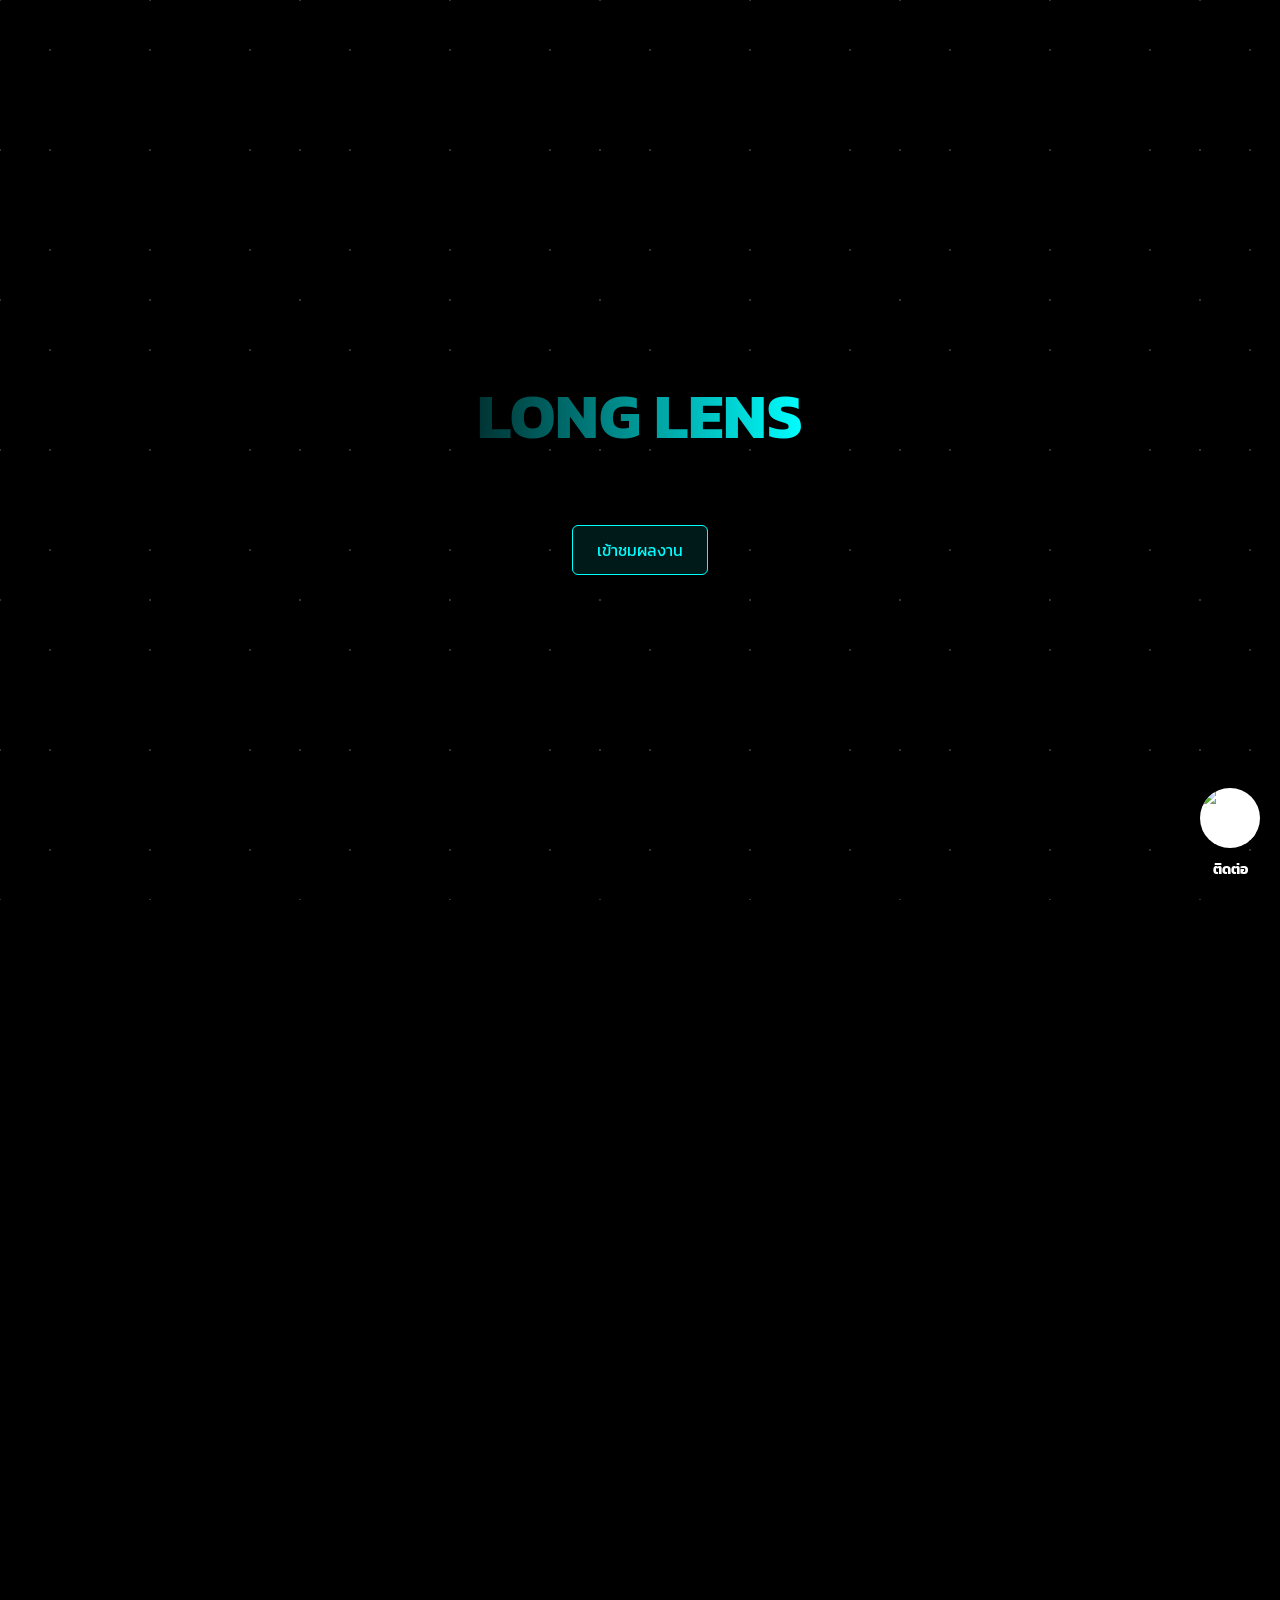
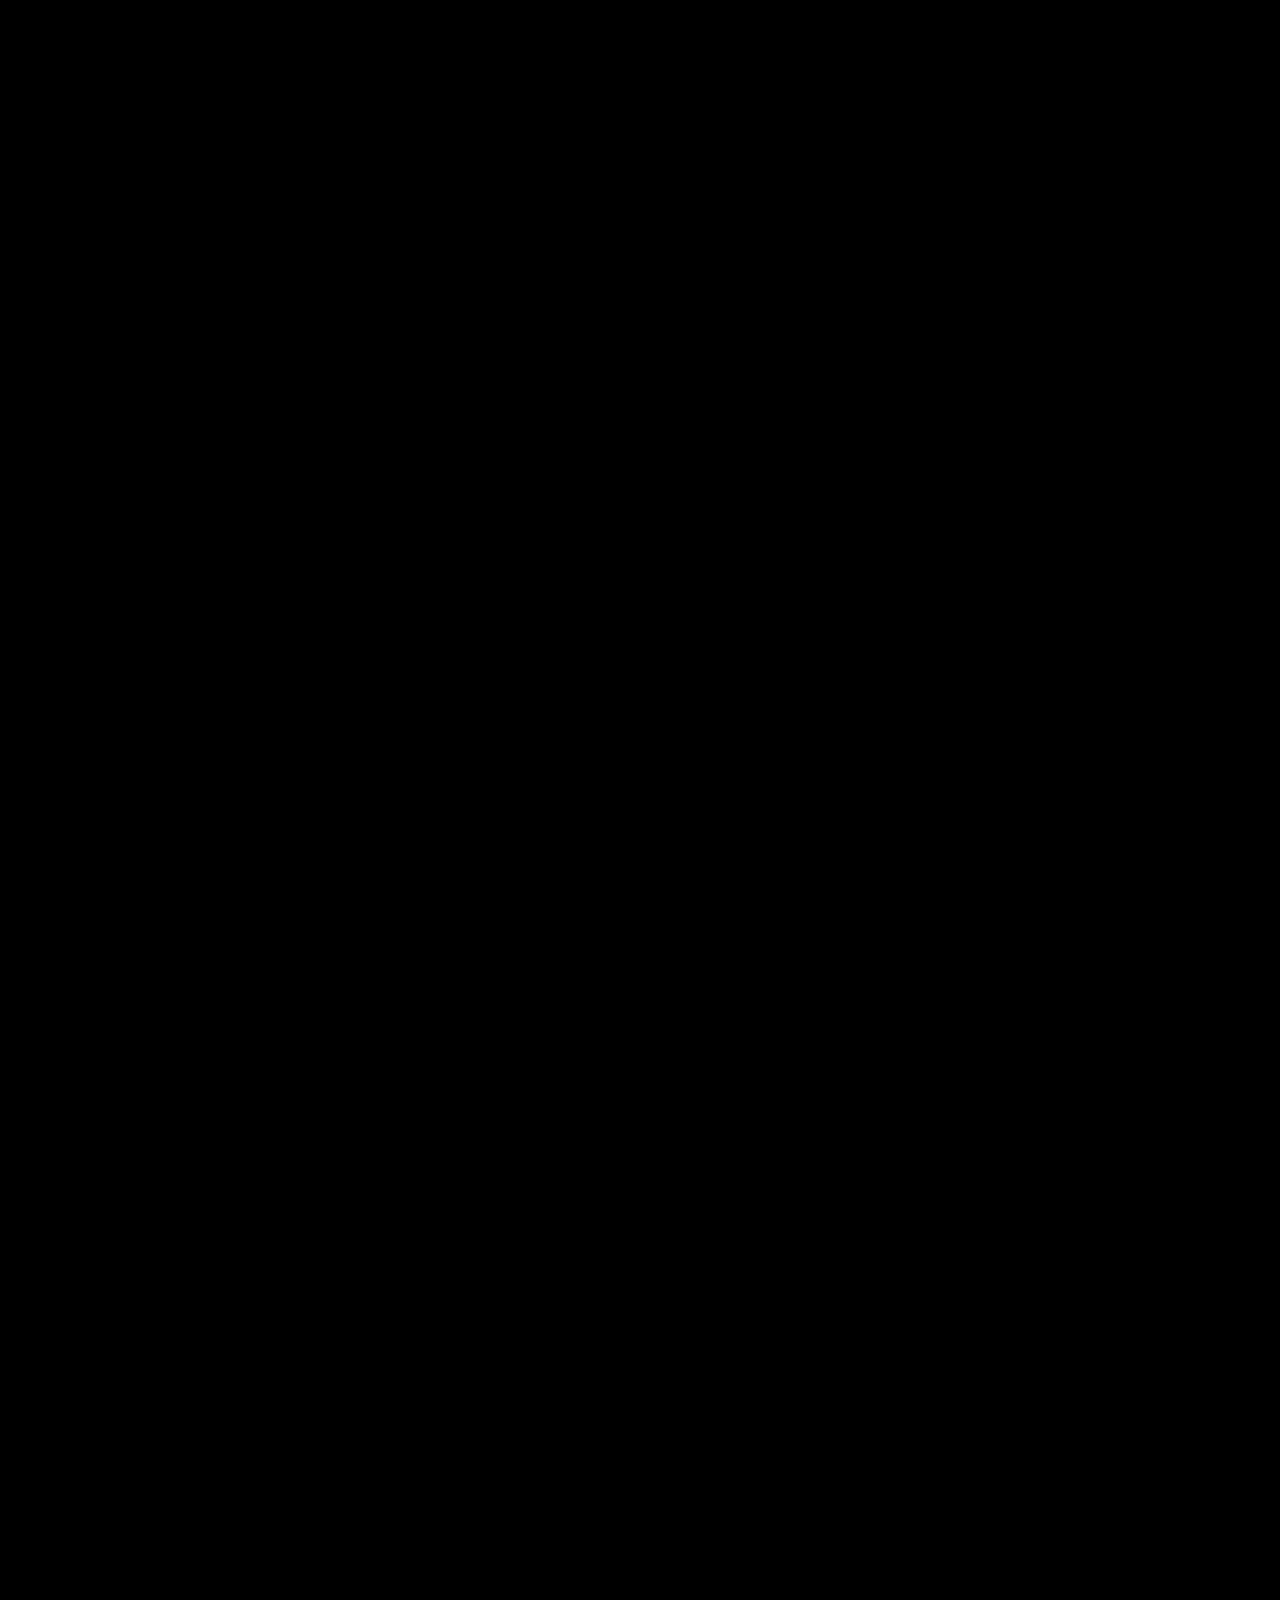
==== index.html @ 413a9895 "Update index.html" ====
<!DOCTYPE html>
<html lang="en">
<head>
  <meta charset="UTF-8" />
  <meta name="viewport" content="width=device-width, initial-scale=1.0"/>
  <title>LONG LENS</title>
  <link rel="stylesheet" href="style.css" />
  <script async src="https://www.tiktok.com/embed.js"></script>

</head>
<link href="https://fonts.googleapis.com/css2?family=Comic+Neue&family=Kanit&display=swap" rel="stylesheet" />
<meta name="viewport" content="width=device-width, initial-scale=1.0" />

<body>
  <div class="background">
    <div class="galaxy"></div>
    <div class="stars"></div>
    <div class="content">
      <div class="center-text">
        <h1 class="text-glow">LONG LENS</h1>
        <a href="#about" class="btn">เข้าชมผลงาน</a>
      </div>
    </div>
  </div>
  <div class="about-section" id="about">
  <h2>เกี่ยวกับเรา</h2>
  <div class="about-content">
    <p>
      LONG LENS คือสตูดิโอรับถ่ายภาพงานพิธีต่างๆ
    </p>
    <p>
      ไม่ว่าจะเป็น งานแต่งงาน งานบวชพระ หรืองานพิธีอื่นๆ
    </p>
    <p>
      ติดตามเราเพื่อชมผลงาน และสำหรับใครที่แต่งภาพไม่เป็น
    </p>
    <p>
      ทาง LONG LENS ก็มี Tone ขายในราคาถูกๆ ทุกคนเอื้อมถึงได้ เลือกชมผลงานด้านล่างได้เลย
    </p>
        <p>
      🙏🏻"ความทรงจำดีๆ เริ่มต้นที่ชัตเตอร์ของเรา"🙏🏻
    </p>
  </div>
</div>

  
  <div id="portfolio" class="portfolio-section">
  <h2>ผลงานภาพถ่าย</h2>
  <div class="gallery">
    <!-- รูปภาพแบบ GIF -->
  
    <div class="gallery-item"> 
      <img src="https://img5.pic.in.th/file/secure-sv1/THANAPHAT-50.jpg" alt="ผลงาน 1" class="fade-in zoomable" />
      <p class="caption">LONG LENS สงวนลิขสิทธิ์รูปภาพทั้งหมด</p>
    </div> 
    <div class="gallery-item">
      <img src="https://img2.pic.in.th/pic/IMG_6531.jpg" alt="ผลงาน 2" class="fade-in zoomable" />
      <p class="caption">LONG LENS สงวนลิขสิทธิ์รูปภาพทั้งหมด</p>
    </div>  
    <div class="gallery-item">
      <img src="https://img5.pic.in.th/file/secure-sv1/IMG_66306a32ab522229b345.jpg" alt="ผลงาน 3" class="fade-in zoomable" />
      <p class="caption">LONG LENS สงวนลิขสิทธิ์รูปภาพทั้งหมด</p>
    </div>  
    <div class="gallery-item">
      <img src="https://img2.pic.in.th/pic/THANAPHAT-69.jpg" alt="ผลงาน 4" class="fade-in zoomable" />
      <p class="caption">LONG LENS สงวนลิขสิทธิ์รูปภาพทั้งหมด</p>
</div>
    <div class="gallery-item">
      <img src="https://img2.pic.in.th/pic/THANAPHAT.jpg" alt="ผลงาน 1" class="fade-in zoomable" />
      <p class="caption">LONG LENS สงวนลิขสิทธิ์รูปภาพทั้งหมด</p>
    </div>
    <div class="gallery-item">
      <img src="https://img2.pic.in.th/pic/THANAPHAT-2602b27d9ca34cf71b.jpg" alt="ผลงาน 2" class="fade-in zoomable" />
      <p class="caption">LONG LENS สงวนลิขสิทธิ์รูปภาพทั้งหมด</p>
    </div>
    <div class="gallery-item">
      <img src="https://img2.pic.in.th/pic/LINE_ALBUM_camera-1_250806_1.jpg" alt="ผลงาน 3" class="fade-in zoomable" />
      <p class="caption">LONG LENS สงวนลิขสิทธิ์รูปภาพทั้งหมด</p>
    </div>
    <div class="gallery-item">
      <img src="https://img2.pic.in.th/pic/LINE_ALBUM_2023.6.26_250806_1.jpg" alt="ผลงาน 4" class="fade-in zoomable" />
      <p class="caption">LONG LENS สงวนลิขสิทธิ์รูปภาพทั้งหมด</p>
       </div>
    <div class="gallery-item">
      <img src="https://img5.pic.in.th/file/secure-sv1/IMG_09542da906cf376b08ab.jpg" alt="ผลงาน 4" class="fade-in zoomable" />
      <p class="caption">LONG LENS สงวนลิขสิทธิ์รูปภาพทั้งหมด</p>
       </div>
    <div class="gallery-item">
      <img src="https://i.postimg.cc/mrwym9Pb/IMG-0449.jpg" alt="ผลงาน 4" class="fade-in zoomable" />
      <p class="caption">LONG LENS สงวนลิขสิทธิ์รูปภาพทั้งหมด</p>
       </div>
    <div class="gallery-item">
      <img src="https://i.postimg.cc/X7dHwpkv/IMG-9311.jpg" alt="ผลงาน 4" class="fade-in zoomable" />
      <p class="caption">LONG LENS สงวนลิขสิทธิ์รูปภาพทั้งหมด</p>
       </div>
    <div class="gallery-item">
      <img src="https://i.postimg.cc/zXFwzWkT/IMG-8733.jpg" alt="ผลงาน 4" class="fade-in zoomable" />
      <p class="caption">LONG LENS สงวนลิขสิทธิ์รูปภาพทั้งหมด</p>
       </div>
    <div class="gallery-item">
      <img src="https://img2.pic.in.th/pic/White-Illustrative-Photography-Logo-1.jpg" alt="ผลงาน 4" class="fade-in zoomable" />
      <p class="caption">LONG LENS สงวนลิขสิทธิ์รูปภาพทั้งหมด</p>
    </div>
  </div>
</div>

<!DOCTYPE html>
<html lang="th">
<head>
  <meta charset="UTF-8">
  <meta name="viewport" content="width=device-width, initial-scale=1">
  <title>TikTok Embed</title>
  <style>
    body {
      font-family: Arial, sans-serif;
      padding: 20px;
      background-color: #fafafa;
    }

    .tiktok-row {
      display: flex;
      flex-wrap: wrap;
      justify-content: space-between;
      gap: 20px;
    }

    .tiktok-embed {
      flex: 1 1 calc(33.333% - 20px);
      max-width: calc(33.333% - 20px);
      min-width: 200px;
    }

    @media (max-width: 768px) {
      .tiktok-embed {
        flex: 1 1 100%;
        max-width: 100%;
      }
    }
  </style>
  <!-- TikTok Embed Script -->
  <script async src="https://www.tiktok.com/embed.js"></script>
</head>
<body>

  <div class="tiktok-row">
    <!-- คลิปที่ 1 -->
    <div class="tiktok-embed" data-video-id="7502845318564777224">
      <blockquote class="tiktok-embed" cite="https://www.tiktok.com/@longlensphoto/photo/7502845318564777224" data-video-id="7502845318564777224" style="max-width: 325px;min-width: 200px;">
        <section>ฟิลเตอร์หน้ากากใบบัว</section>
      </blockquote>
    </div>

    <!-- คลิปที่ 2 -->
    <div class="tiktok-embed" data-video-id="7524978556993162503">
      <blockquote class="tiktok-embed" cite="https://www.tiktok.com/@longlensphoto/photo/7524978556993162503" data-video-id="7524978556993162503" style="max-width: 325px;min-width: 200px;">
        <section>ฟิลเตอร์ปากทรงมอลลี่</section>
      </blockquote>
    </div>

    <!-- คลิปที่ 3 -->
    <div class="tiktok-embed" data-video-id="7535176242862050568">
      <blockquote class="tiktok-embed" cite="https://www.tiktok.com/@tiktok/video/7535176242862050568" data-video-id="7535176242862050568" style="max-width: 325px;min-width: 200px;">
        <section>ฟิลเตอร์ทรงซ้อ</section>
      </blockquote>
    </div>
  </div>

  <div class="chat-button">
    <a href="https://www.facebook.com/profile.php?id=61579010916500#" target="_blank">
      <img src="https://img2.pic.in.th/pic/White-Illustrative-Photography-Logo-1.png" alt="ติดต่อ" class="chat-icon" />
    </a>
    <span class="chat-label">ติดต่อ</span>
  </div>
  
  




</body>
</html>

<div class="contact-section" id="contact">
  <h2>ช่องทางการติดต่อ</h2>
  <div class="contact-info">
    <p><strong>FB : Thanaphat Phokham</strong></a></p>
    <p><strong>📱 เบอร์โทร:</strong> <a href="tel:088 288 9285">088-229-0979</a></p>
    <p><strong>📧 อีเมล:</strong> <a href="movastudio68@gmail.com">athisit.phok@bumail.net</a></p>
    <p><strong>📘 Facebook Page:</strong> <a href="https://www.facebook.com/profile.php?id=61579010916500#" target="_blank">https://www.facebook.com/profile.php?id=61579010916500#</a></p>
  </div>
</div>


<footer style="text-align: center; padding: 20px; font-size: 14px; color: gray;">
  © 2025 Thanaphat. สงวนลิขสิทธิ์ทั้งหมด
</footer>


  <div id="overlay" class="overlay">
    <div class="overlay-content">
      <img id="overlay-img" src="" alt="fullscreen" />
    </div>
  </div>
  
  
  <script>
document.querySelectorAll('a[href^="#"]').forEach(anchor => {
  anchor.addEventListener("click", function(e) {
    e.preventDefault();
    const target = document.querySelector(this.getAttribute("href"));
    target.scrollIntoView({ behavior: "smooth" });
  });
});

    const images = document.querySelectorAll('.fade-in');
    const observer = new IntersectionObserver((entries) => {
      entries.forEach(entry => {
        if (entry.isIntersecting) {
          entry.target.classList.add('show');
        }
      });
    }, { threshold: 0.1 });
    images.forEach(img => observer.observe(img));

    const zoomables = document.querySelectorAll('.zoomable');
    const overlay = document.getElementById("overlay");
    const overlayImg = document.getElementById("overlay-img");

    zoomables.forEach(img => {
      img.addEventListener("click", () => {
        overlayImg.src = img.src;
        overlay.classList.add("active");
      });
    });

    overlay.addEventListener("click", () => {
      overlay.classList.remove("active");
    });
  </script>
</body>
</html>

<!DOCTYPE html>
<html lang="en">
<head>
<meta charset="UTF-8" />
<meta name="viewport" content="width=device-width, initial-scale=1" />
<title>Mini Music Player</title>
<style>
  body {
    margin: 0; padding: 0;
    background-color: #000;
    font-family: 'Kanit', 'Comic Neue', cursive, sans-serif;
    height: 100vh;
  }
  .music-player {
    position: fixed;
    bottom: 0;
    left: 0;
    right: 0;
    background-color: #111;
    color: #fff;
    display: flex;
    align-items: center;
    padding: 8px 16px;
    box-shadow: 0 -3px 10px rgba(0,255,255,0.5);
    z-index: 9999;
  }
  .play-pause-btn {
    background: #0ff;
    border: none;
    color: black;
    font-weight: bold;
    border-radius: 20px;
    cursor: pointer;
    font-size: 1.2rem;
    width: 36px;
    height: 36px;
    display: flex;
    justify-content: center;
    align-items: center;
    margin-right: 12px;
    transition: background-color 0.3s ease;
  }
  .play-pause-btn:hover {
    background: #33ffff;
  }
  .volume-slider {
    -webkit-appearance: none;
    appearance: none;
    width: 150px;
    height: 6px;
    background: #444;
    border-radius: 3px;
    cursor: pointer;
    outline: none;
  }
  .volume-slider::-webkit-slider-thumb {
    -webkit-appearance: none;
    appearance: none;
    width: 18px;
    height: 18px;
    background: #fff;
    border-radius: 50%;
    border: 2px solid #0ff;
    cursor: pointer;
    margin-top: -6px;
  }
  .volume-slider::-moz-range-thumb {
    width: 18px;
    height: 18px;
    background: #fff;
    border-radius: 50%;
    border: 2px solid #0ff;
    cursor: pointer;
  }

  body {
    margin: 0;
    background-color: black;
    color: white;
  }
  #music-player {
    position: fixed;
    bottom: 10px;
    left: 10px;
    background: #000;
    padding: 10px 15px;
    border-radius: 10px;
    display: flex;
    align-items: center;
    gap: 10px;
    font-family: Arial, sans-serif;
  }
  #play-btn {
    background: #0ff;
    border: none;
    padding: 8px 12px;
    border-radius: 6px;
    color: black;
    cursor: pointer;
    font-weight: bold;
  }
  #volume-slider {
    -webkit-appearance: none;
    width: 100px;
    height: 5px;
    background: white;
    border-radius: 5px;
    cursor: pointer;
  }
  #volume-slider::-webkit-slider-thumb {
    -webkit-appearance: none;
    appearance: none;
    width: 15px;
    height: 15px;
    background: #0ff;
    cursor: pointer;
    border-radius: 50%;
    border: none;
  }
  <!DOCTYPE html>
<html lang="th">
<head>
  <meta charset="UTF-8">
  <title>ซ่อน Scrollbar</title>
  <style>
    body {
      height: 2000px; /* เพื่อให้มีเนื้อหาให้เลื่อน */
      overflow: auto;
      scrollbar-width: none; /* สำหรับ Firefox */
      -ms-overflow-style: none; /* สำหรับ Internet Explorer */
    }

    body::-webkit-scrollbar {
      display: none; /* สำหรับ Chrome, Safari */
    }
  </style>
</head>
<body>
</html>

<!-- 
Copyright © 2025 โดย Thanaphat
สงวนลิขสิทธิ์ทั้งหมด ห้ามคัดลอก ทำซ้ำ หรือดัดแปลงส่วนหนึ่งส่วนใดของเว็บไซต์นี้ 
โดยไม่ได้รับอนุญาตเป็นลายลักษณ์อักษร หากฝ่าฝืน โดนปรับ 100,000 บาท

Copyright © 2025 by Thanaphat
All rights reserved. No part of this website may be copied, reproduced, or modified
without written permission.
-->
---- style.css ----
.contact-section {
  background-color: rgba(0, 0, 0, 0); /* โปร่งใส */
  color: #fff;
  padding: 80px 20px;
  text-align: center;
}

.contact-list {
  list-style: none;
  padding: 0;
  font-size: 1.2rem;
}

.contact-list li {
  margin: 10px 0;
}

.contact-list a {
  color: #0ff;
  text-decoration: none;
}

.contact-list a:hover {
  text-decoration: underline;
}


body, html {
  margin: 0;
  padding: 0;
  height: 100%;
  background-color: black;
  font-family: 'Kanit', 'Comic Neue', cursive, sans-serif;
  overflow-x: hidden;
  scroll-behavior: smooth;
}

h1, h2, p, a {
  font-family: 'Kanit', 'Comic Neue', cursive, sans-serif;
}

.background {
  position: relative;
  height: 100vh;
  background: url('https://images.unsplash.com/photo-1587614382346-ac2b93b6a61a?auto=format&fit=crop&w=1950&q=80') no-repeat center center/cover;
}

.galaxy, .stars {
  position: absolute;
  width: 200%;
  height: 200%;
  z-index: 0;
}

.stars {
  background-image: radial-gradient(white 1px, transparent 1px),
                    radial-gradient(white 1px, transparent 1px);
  background-size: 100px 100px, 150px 150px;
  background-position: 0 0, 75px 75px;
  animation: starfall 60s linear infinite;
  opacity: 0.2;
}

@keyframes starfall {
  0% { transform: translateY(0); }
  100% { transform: translateY(1000px); }
}

.content {
  position: relative;
  z-index: 2;
  height: 100vh;
  display: flex;
  align-items: center;
  justify-content: center;
}

.center-text {
  text-align: center;
}

.text-glow {
  font-size: 4rem;
  font-weight: bold;
  background: linear-gradient(90deg, rgba(0,255,255,0.2), #0ff, #fff, #0ff, rgba(0,255,255,0.2));
  background-size: 400% auto;
  -webkit-background-clip: text;
  -webkit-text-fill-color: transparent;
  animation: glow-sweep 8s linear infinite;
}

@keyframes glow-sweep {
  0% { background-position: -100% 0; }
  100% { background-position: 200% 0; }
}

.btn {
  display: inline-block;
  margin-top: 20px;
  padding: 12px 24px;
  background: rgba(0, 255, 255, 0.1);
  color: #0ff;
  border: 1px solid #0ff;
  text-decoration: none;
  font-size: 1rem;
  border-radius: 6px;
  transition: background 0.3s, color 0.3s;
}

.btn:hover {
  background: #0ff;
  color: black;
}

.portfolio-section {
  padding: 100px 20px;
  background-color: #000;
  color: #fff;
  text-align: center;
  font-size: 1.5rem;
}

.gallery {
  margin-top: 40px;
  display: flex;
  justify-content: center;
  gap: 20px;
  flex-wrap: wrap;
}

.gallery-item {
  display: flex;
  flex-direction: column;
  align-items: center;
  max-width: 400px;
}

.gallery img {
  width: 100%;
  height: 300px;
  object-fit: cover;
  border-radius: 8px;
  opacity: 0;
  transform: translateY(30px);
  transition: all 1s ease;
  cursor: pointer;
}

.gallery img.show {
  opacity: 1;
  transform: translateY(0);
}

.caption {
  margin-top: 10px;
  color: #ccc;
  font-size: 0.95rem;
}

.overlay {
  position: fixed;
  top: 0;
  left: 0;
  width: 100%;
  height: 100%;
  backdrop-filter: blur(10px);
  background-color: rgba(0, 0, 0, 0.8);
  display: none;
  align-items: center;
  justify-content: center;
  z-index: 100;
}

.overlay.active {
  display: flex;
}

.overlay-content img {
  max-width: 90%;
  max-height: 80%;
  border-radius: 10px;
  box-shadow: 0 0 20px #0ff;
  animation: zoom-in 0.5s ease forwards;
}

@keyframes zoom-in {
  from { transform: scale(0.7); opacity: 0; }
  to   { transform: scale(1); opacity: 1; }
}

@media (max-width: 768px) {
  .text-glow {
    font-size: 2.5rem;
  }

  .gallery {
    flex-direction: column;
    align-items: center;
  }

  .gallery img {
    height: auto;
  }
}
.about-section {
  padding: 60px 20px;
  background-color: #000;
  color: #fff;
  text-align: center;
}

.about-section h2 {
  font-size: 2rem;
  color: #0ff;
  margin-bottom: 30px;
}

.about-content {
  max-width: 800px;
  margin: 0 auto;
  font-size: 1.1rem;
  line-height: 1.8;
  color: #ccc;
}

@media (max-width: 768px) {
  .about-content {
    font-size: 1rem;
    padding: 0 10px;
  }
}

.chat-button {
  position: fixed;
  bottom: 20px;
  right: 20px;
  z-index: 1000;
  text-align: center;
  animation: float 3s ease-in-out infinite;
}

.chat-button a {
  display: inline-block;
  background-color: #ffffff;
  color: white;
  border-radius: 50%;
  width: 60px;
  height: 60px;
  font-size: 30px;
  line-height: 60px;
  text-decoration: none;
  box-shadow: 0 4px 6px rgba(0,0,0,0.1);
}

.chat-label {
  display: block;
  margin-top: 5px;
  color: white;
  font-size: 14px;
  font-weight: bold;
}

@keyframes float {
  0%, 100% {
    transform: translateY(0);
  }
  50% {
    transform: translateY(-10px);
  }
}
/* ปรับภาพที่แสดงตอนซูมให้รองรับจอมือถือ */
@media (max-width: 768px) {
  .overlay-content img {
    max-width: 95vw;
    max-height: 70vh;
  }
}

@media (max-height: 500px) {
  .overlay-content img {
    max-height: 60vh;
  }
}
/* ปรับตำแหน่งรูปตอนดูแบบขยายให้ตรงกลางจอแน่นอน */
.overlay {
  position: fixed;
  top: 0;
  left: 0;
  width: 100vw;
  height: 100vh;
  background-color: rgba(0, 0, 0, 0.85);
  display: none;
  align-items: center;
  justify-content: center;
  z-index: 9999;
  backdrop-filter: blur(5px);
}

.overlay.active {
  display: flex;
}

.overlay-content {
  display: flex;
  align-items: center;
  justify-content: center;
  width: 100%;
  height: 100%;
}

.overlay-content img {
  max-width: 90vw;
  max-height: 85vh;
  border-radius: 12px;
  box-shadow: 0 0 25px #0ff;
  animation: zoom-in 0.4s ease-out forwards;
  object-fit: contain;
}

/* รองรับมือถือเล็กมาก */
@media (max-width: 500px) {
  .overlay-content img {
    max-width: 95vw;
    max-height: 70vh;
  }
}

@keyframes zoom-in {
  from {
    transform: scale(0.8);
    opacity: 0;
  }
  to {
    transform: scale(1);
    opacity: 1;
  }
}
.chat-button {
  position: fixed;
  bottom: 20px;
  right: 20px;
  z-index: 1000;
  text-align: center;
  animation: float 3s ease-in-out infinite;
}

.chat-button a {
  display: inline-block;
  width: 60px;
  height: 60px;
  border-radius: 50%;
  overflow: hidden;
  background-color: white;
  box-shadow: 0 4px 6px rgba(0,0,0,0.1);
}

.chat-button .chat-icon {
  width: 100%;
  height: 100%;
  object-fit: cover; /* 👈 สำคัญมาก: ปรับขนาดโดยไม่บิดเบี้ยว */
  display: block;
}
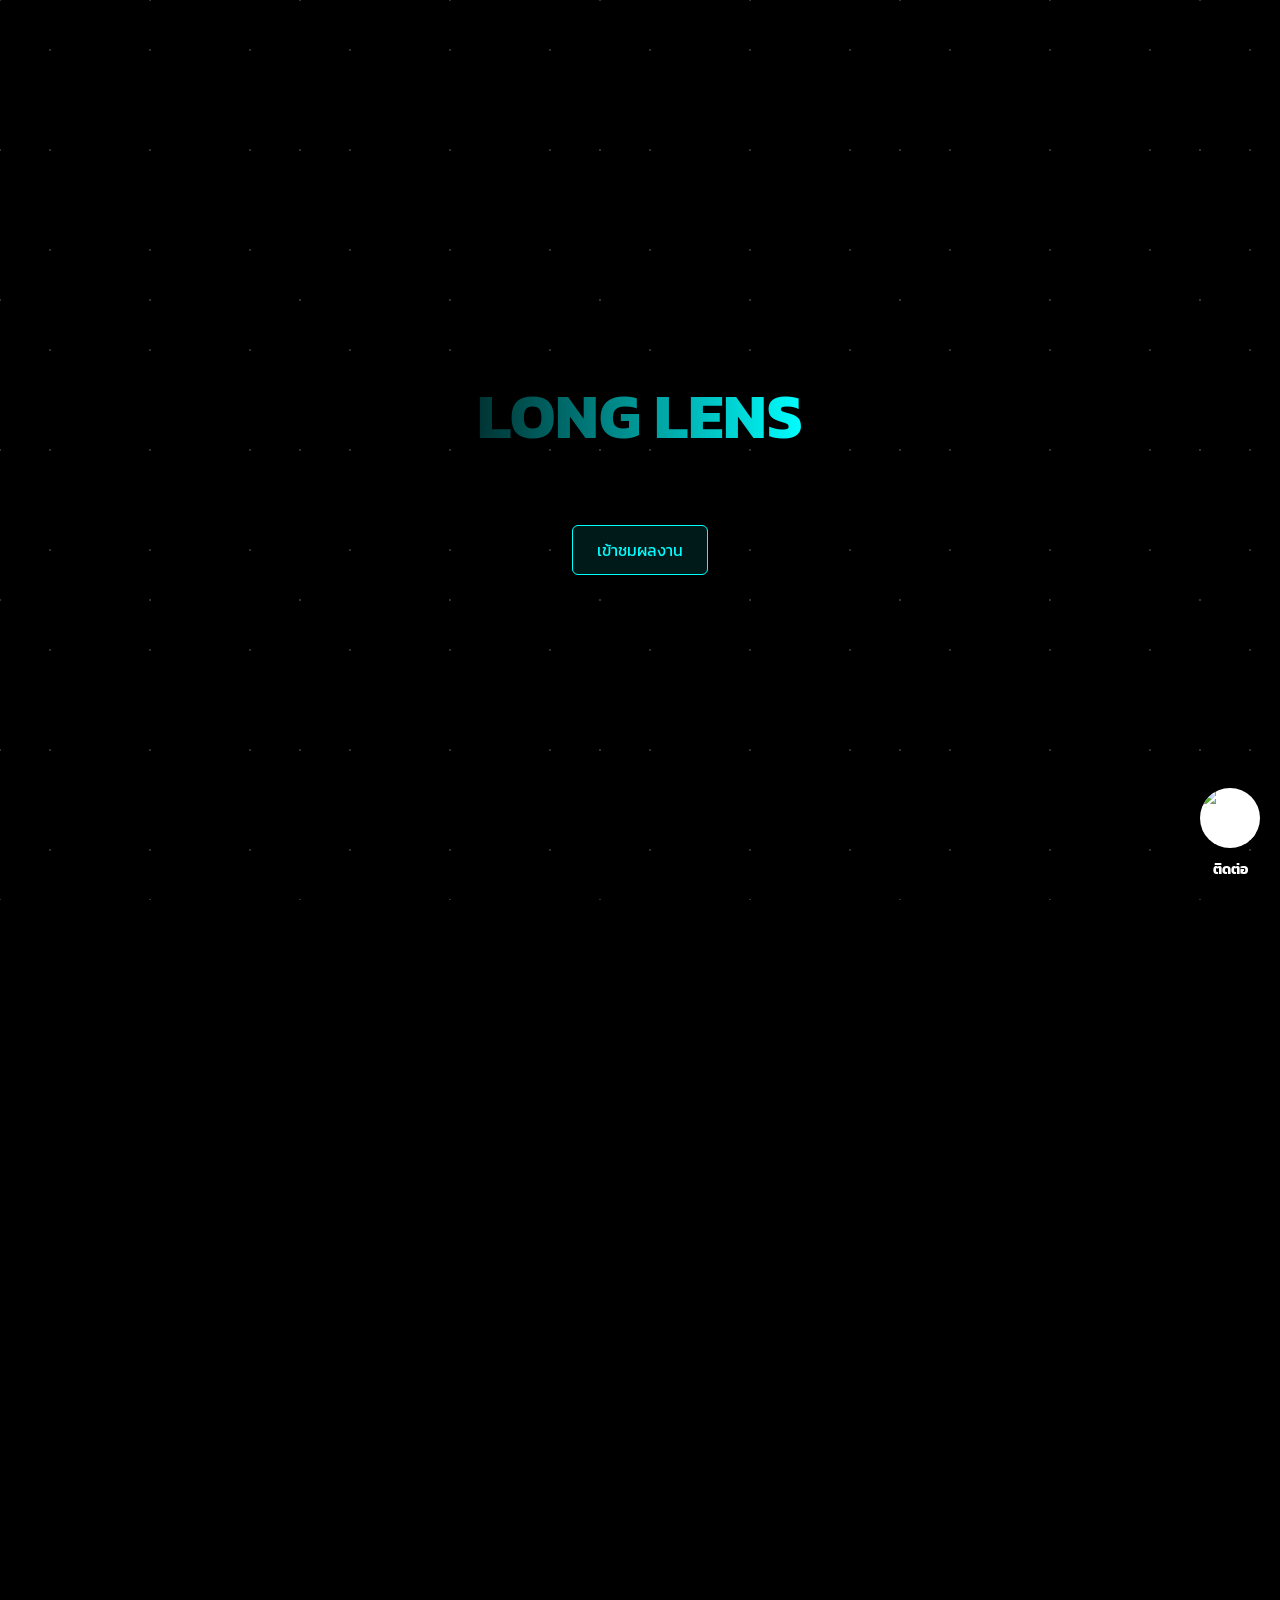
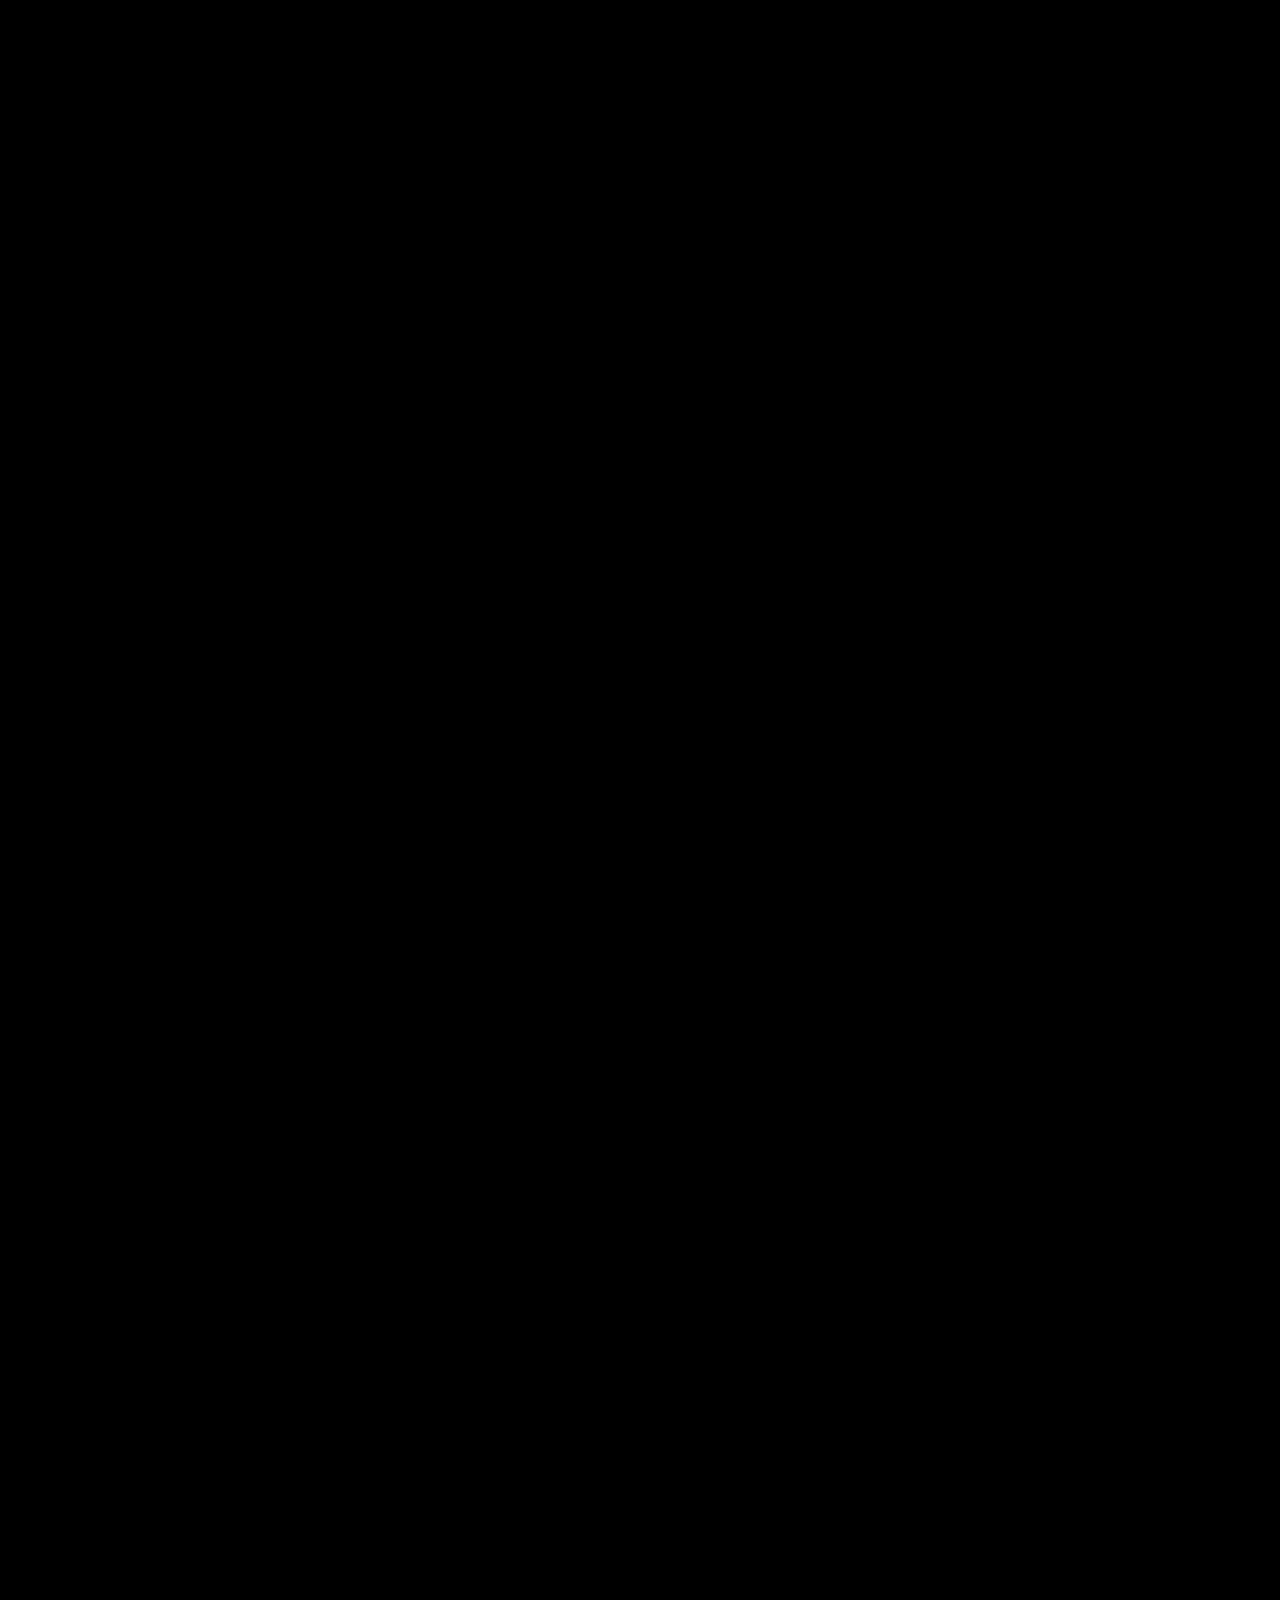
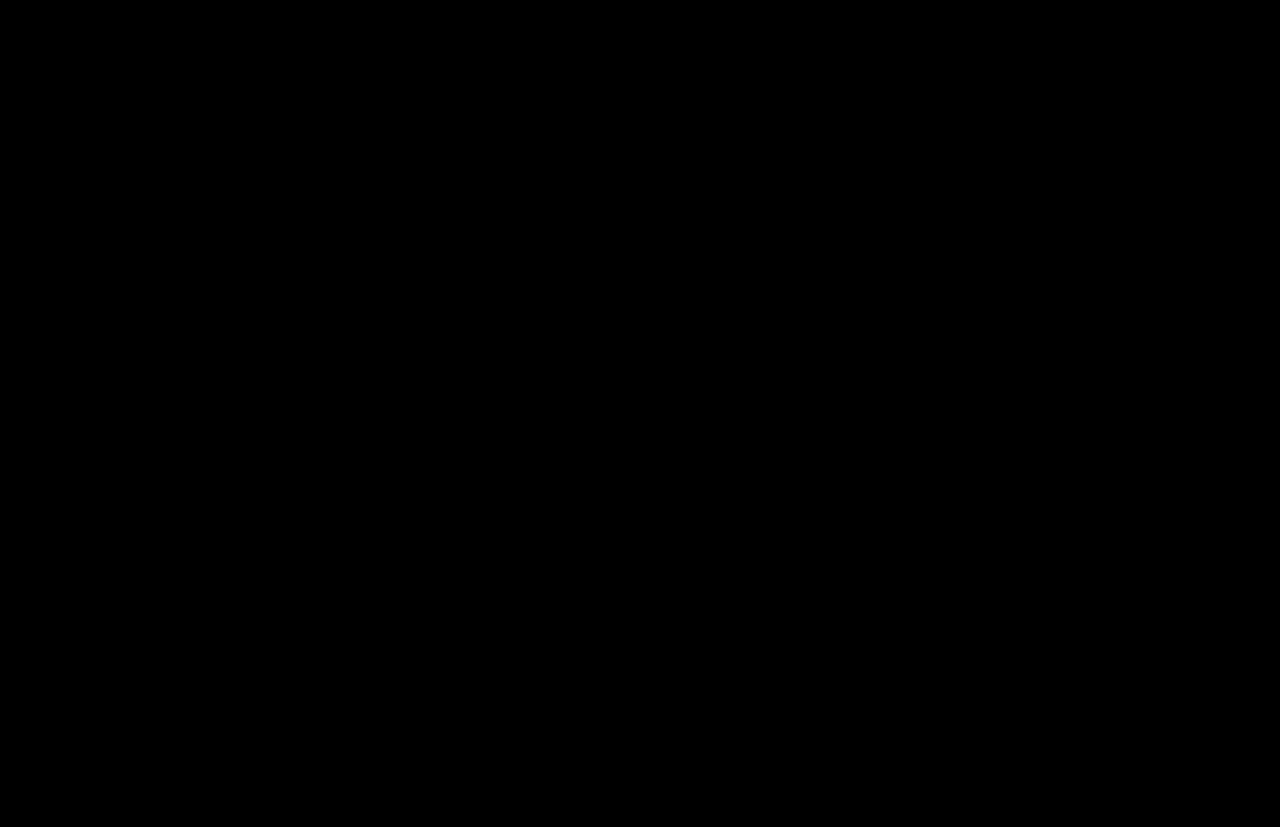
==== commit fdd925c2: "Update index.html" ====
--- a/index.html
+++ b/index.html
@@ -99,8 +99,25 @@
       <p class="caption">LONG LENS สงวนลิขสิทธิ์รูปภาพทั้งหมด</p>
        </div>
     <div class="gallery-item">
-      <img src="https://img2.pic.in.th/pic/White-Illustrative-Photography-Logo-1.jpg" alt="ผลงาน 4" class="fade-in zoomable" />
-      <p class="caption">LONG LENS สงวนลิขสิทธิ์รูปภาพทั้งหมด</p>
+      <img src="https://i.postimg.cc/FHnTv39D/LINE-ALBUM-250806-1.jpg" alt="ผลงาน 4" class="fade-in zoomable" />
+      <p class="caption">LONG LENS สงวนลิขสิทธิ์รูปภาพทั้งหมด</p>
+    </div>
+        <div class="gallery-item">
+      <img src="https://i.postimg.cc/prxZCBZX/LINE-ALBUM-250806-2.jpg" alt="ผลงาน 4" class="fade-in zoomable" />
+      <p class="caption">LONG LENS สงวนลิขสิทธิ์รูปภาพทั้งหมด</p>
+    </div>
+        <div class="gallery-item">
+      <img src="https://i.postimg.cc/HW43xfYJ/LINE-ALBUM-250806-1.jpg" alt="ผลงาน 4" class="fade-in zoomable" />
+      <p class="caption">LONG LENS สงวนลิขสิทธิ์รูปภาพทั้งหมด</p>
+    </div>
+        <div class="gallery-item">
+      <img src="https://i.postimg.cc/k4W6j31W/LINE-ALBUM-250806-1.jpg" alt="ผลงาน 4" class="fade-in zoomable" />
+      <p class="caption">LONG LENS สงวนลิขสิทธิ์รูปภาพทั้งหมด</p>
+    </div>
+        <div class="gallery-item">
+      <img src="https://i.postimg.cc/SKPQcTmC/LINE-ALBUM-2025-5-10-250806-1.jpg" alt="ผลงาน 4" class="fade-in zoomable" />
+      <p class="caption">LONG LENS สงวนลิขสิทธิ์รูปภาพทั้งหมด</p>
+    </div>         
     </div>
   </div>
 </div>
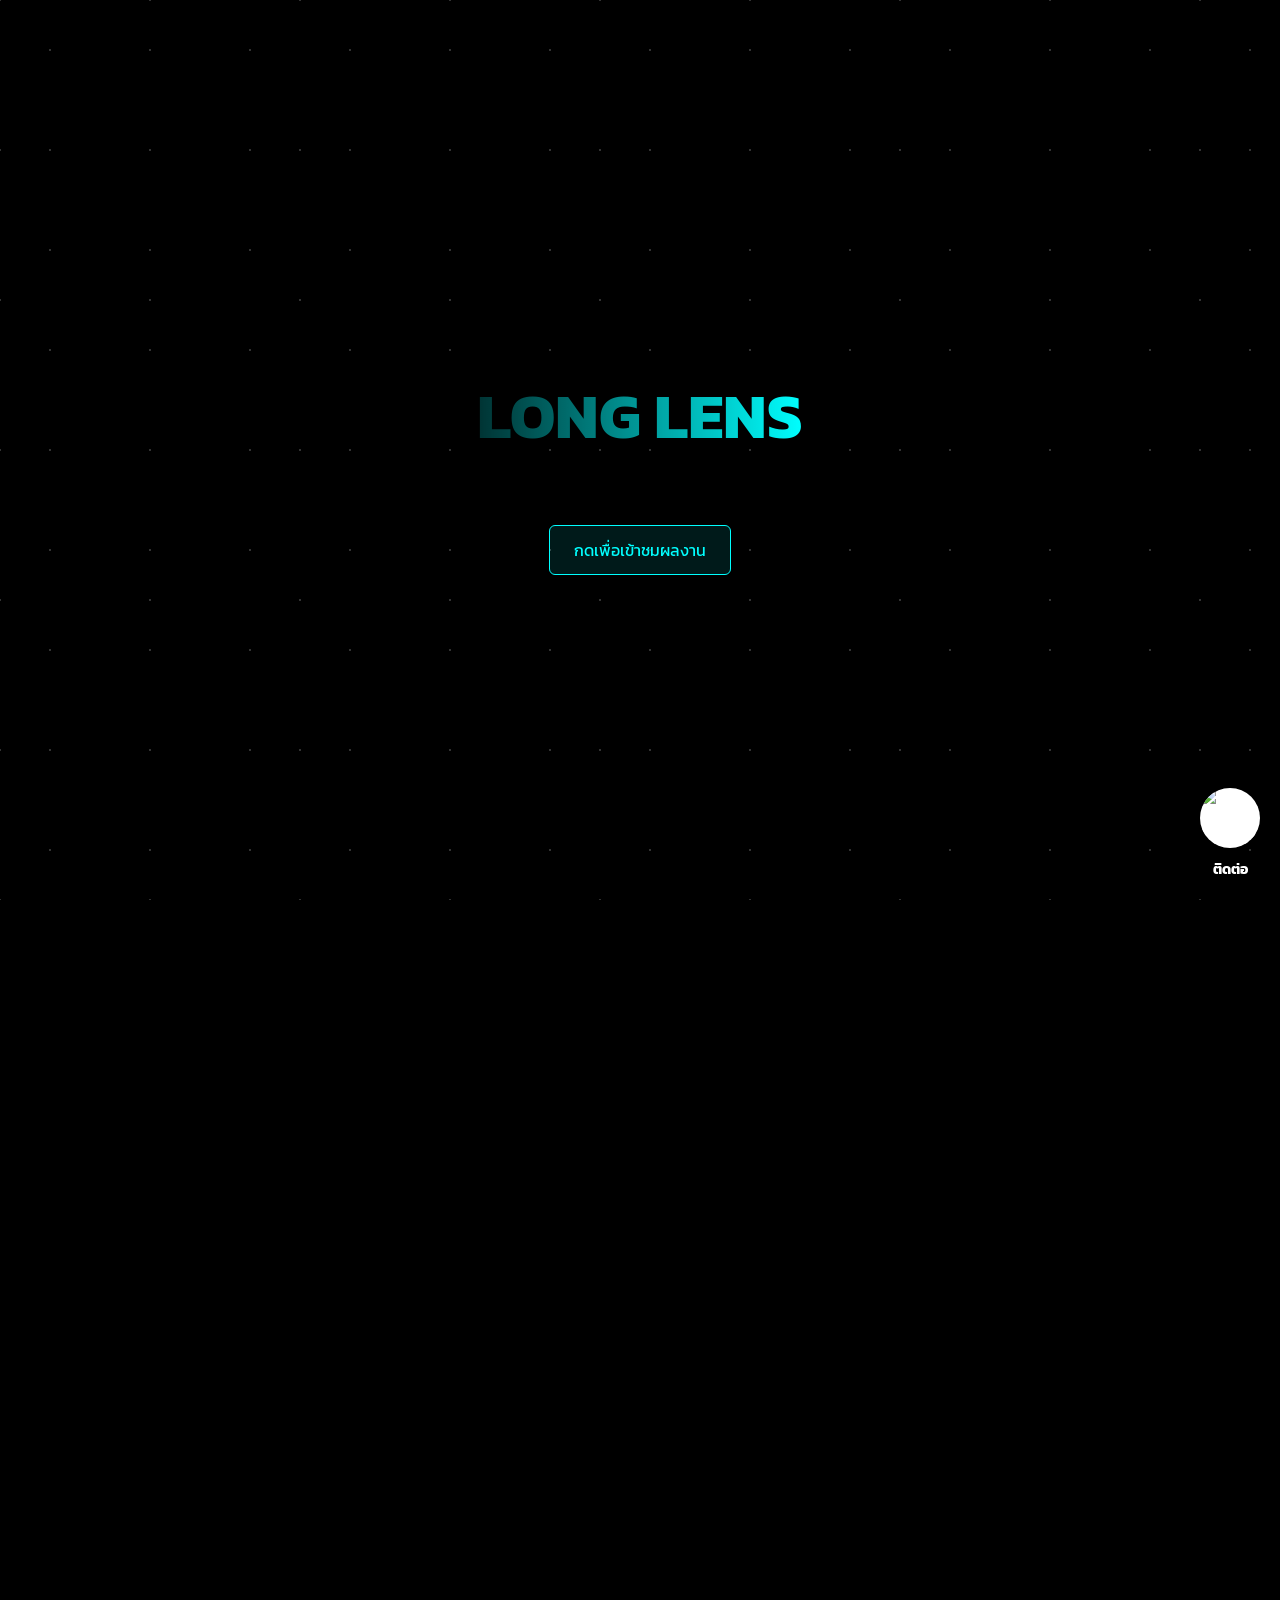
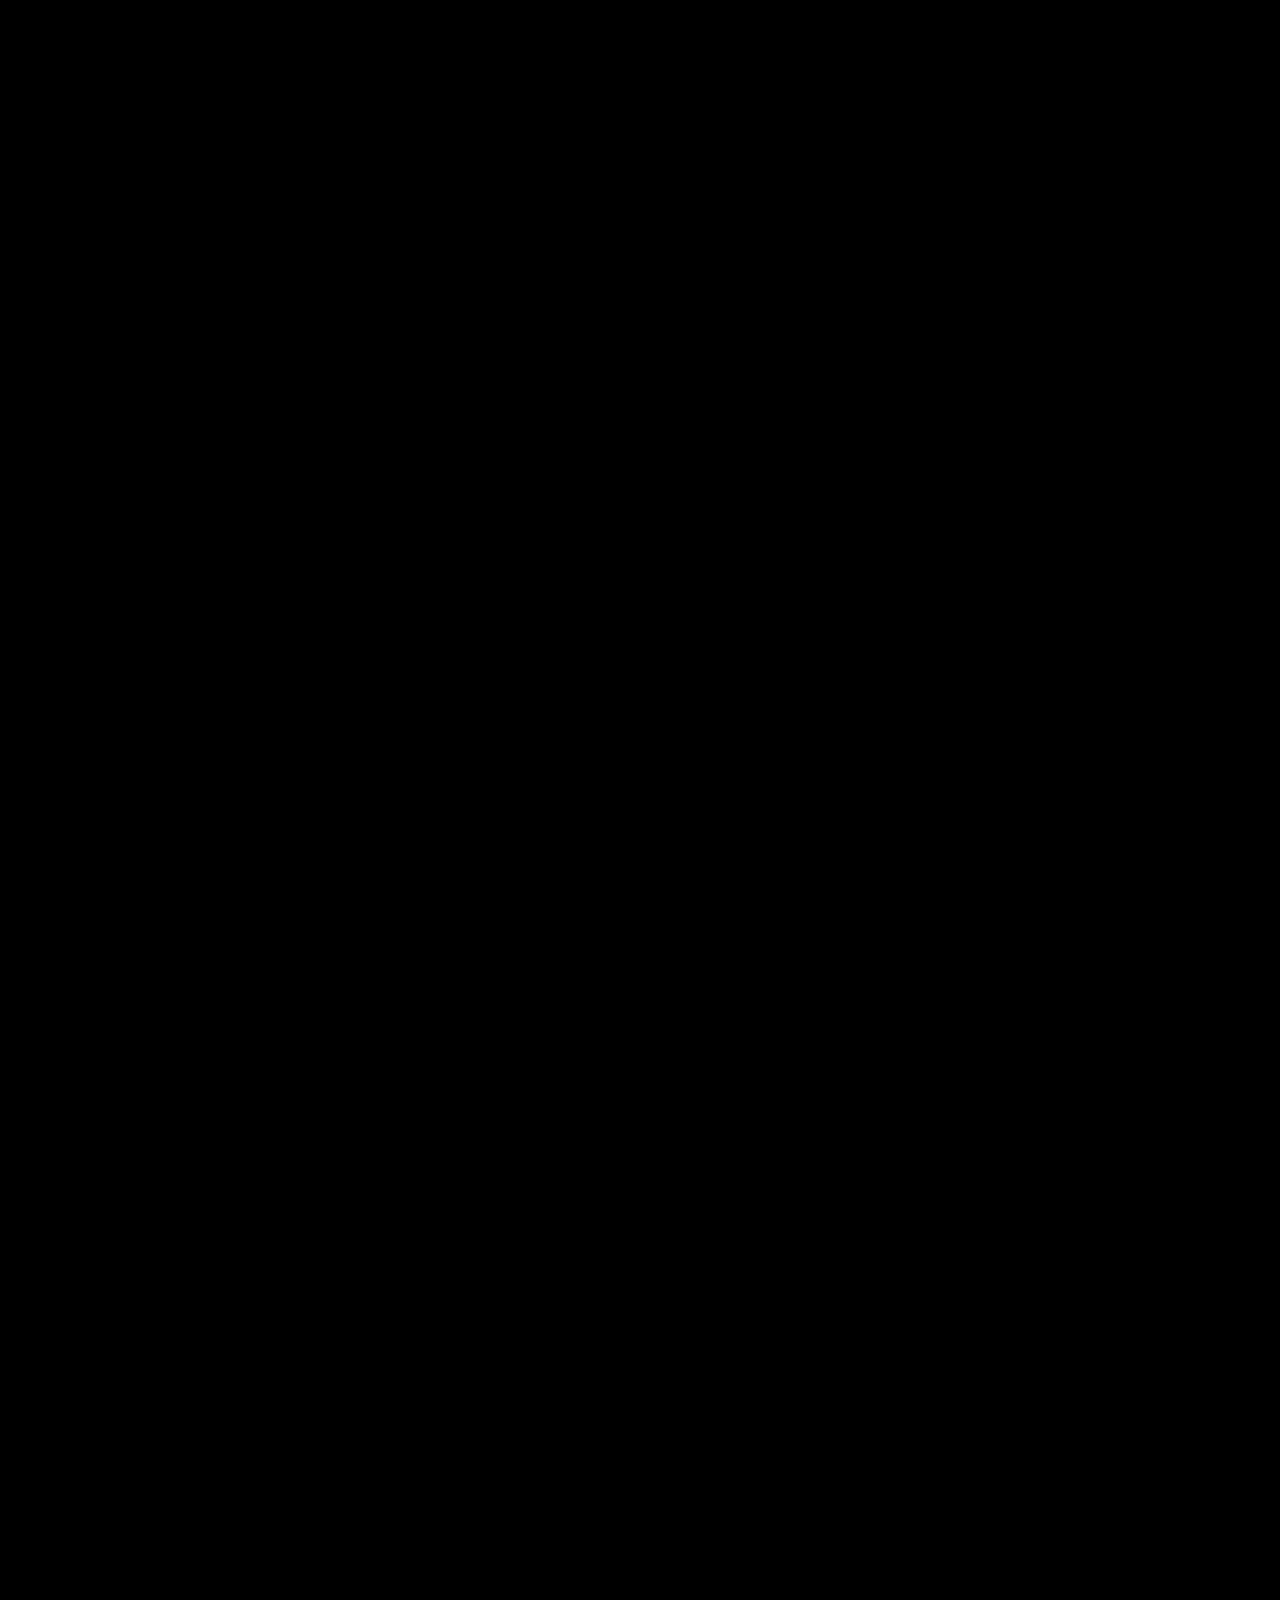
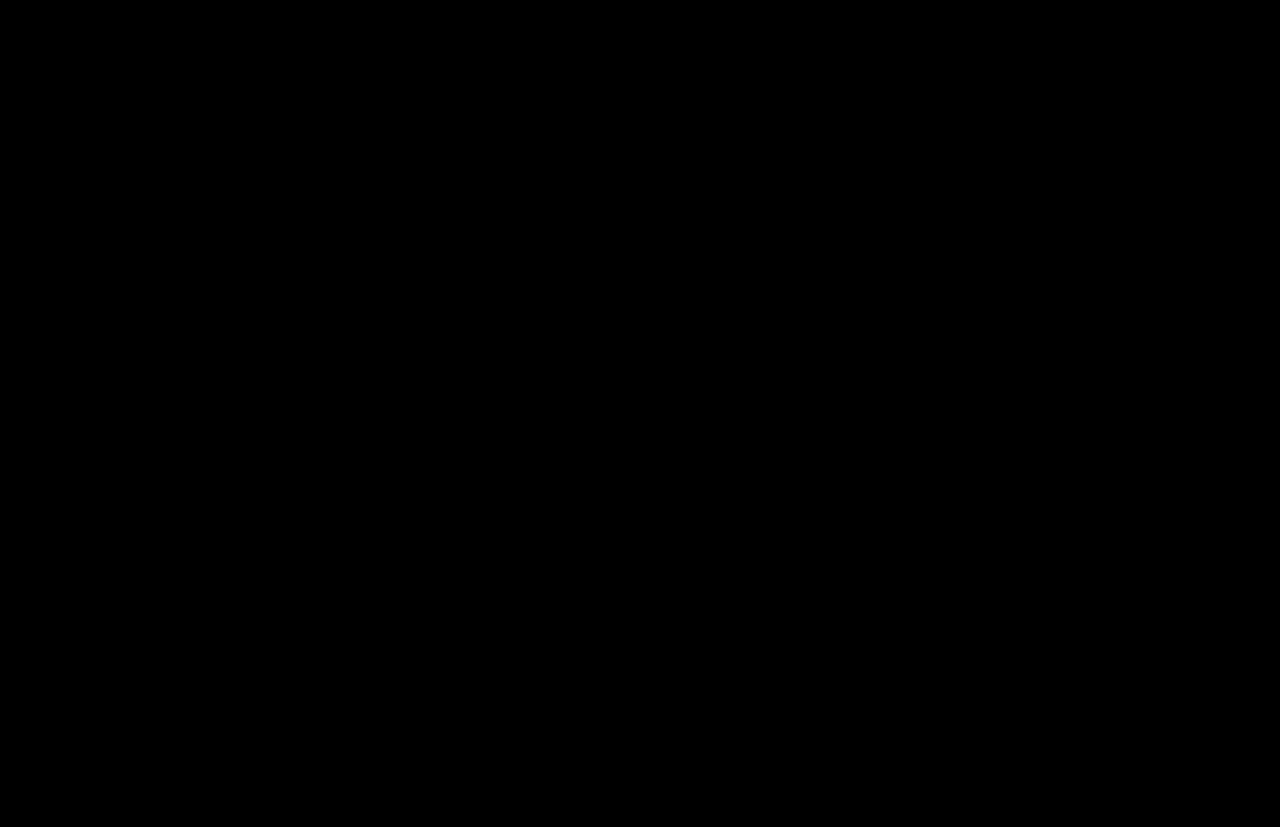
==== commit d5d81782: "Update index.html" ====
--- a/index.html
+++ b/index.html
@@ -19,7 +19,7 @@
     <div class="content">
       <div class="center-text">
         <h1 class="text-glow">LONG LENS</h1>
-        <a href="#about" class="btn">เข้าชมผลงาน</a>
+        <a href="#about" class="btn">กดเพื่อเข้าชมผลงาน</a>
       </div>
     </div>
   </div>
@@ -190,11 +190,6 @@
     <span class="chat-label">ติดต่อ</span>
   </div>
   
-  
-
-
-
-
 </body>
 </html>
 
@@ -202,7 +197,7 @@
   <h2>ช่องทางการติดต่อ</h2>
   <div class="contact-info">
     <p><strong>FB : Thanaphat Phokham</strong></a></p>
-    <p><strong>📱 เบอร์โทร:</strong> <a href="tel:088 288 9285">088-229-0979</a></p>
+    <p><strong>📱 เบอร์โทร:</strong> <a href="tel:088 288 9285">080-229-0979</a></p>
     <p><strong>📧 อีเมล:</strong> <a href="movastudio68@gmail.com">athisit.phok@bumail.net</a></p>
     <p><strong>📘 Facebook Page:</strong> <a href="https://www.facebook.com/profile.php?id=61579010916500#" target="_blank">https://www.facebook.com/profile.php?id=61579010916500#</a></p>
   </div>
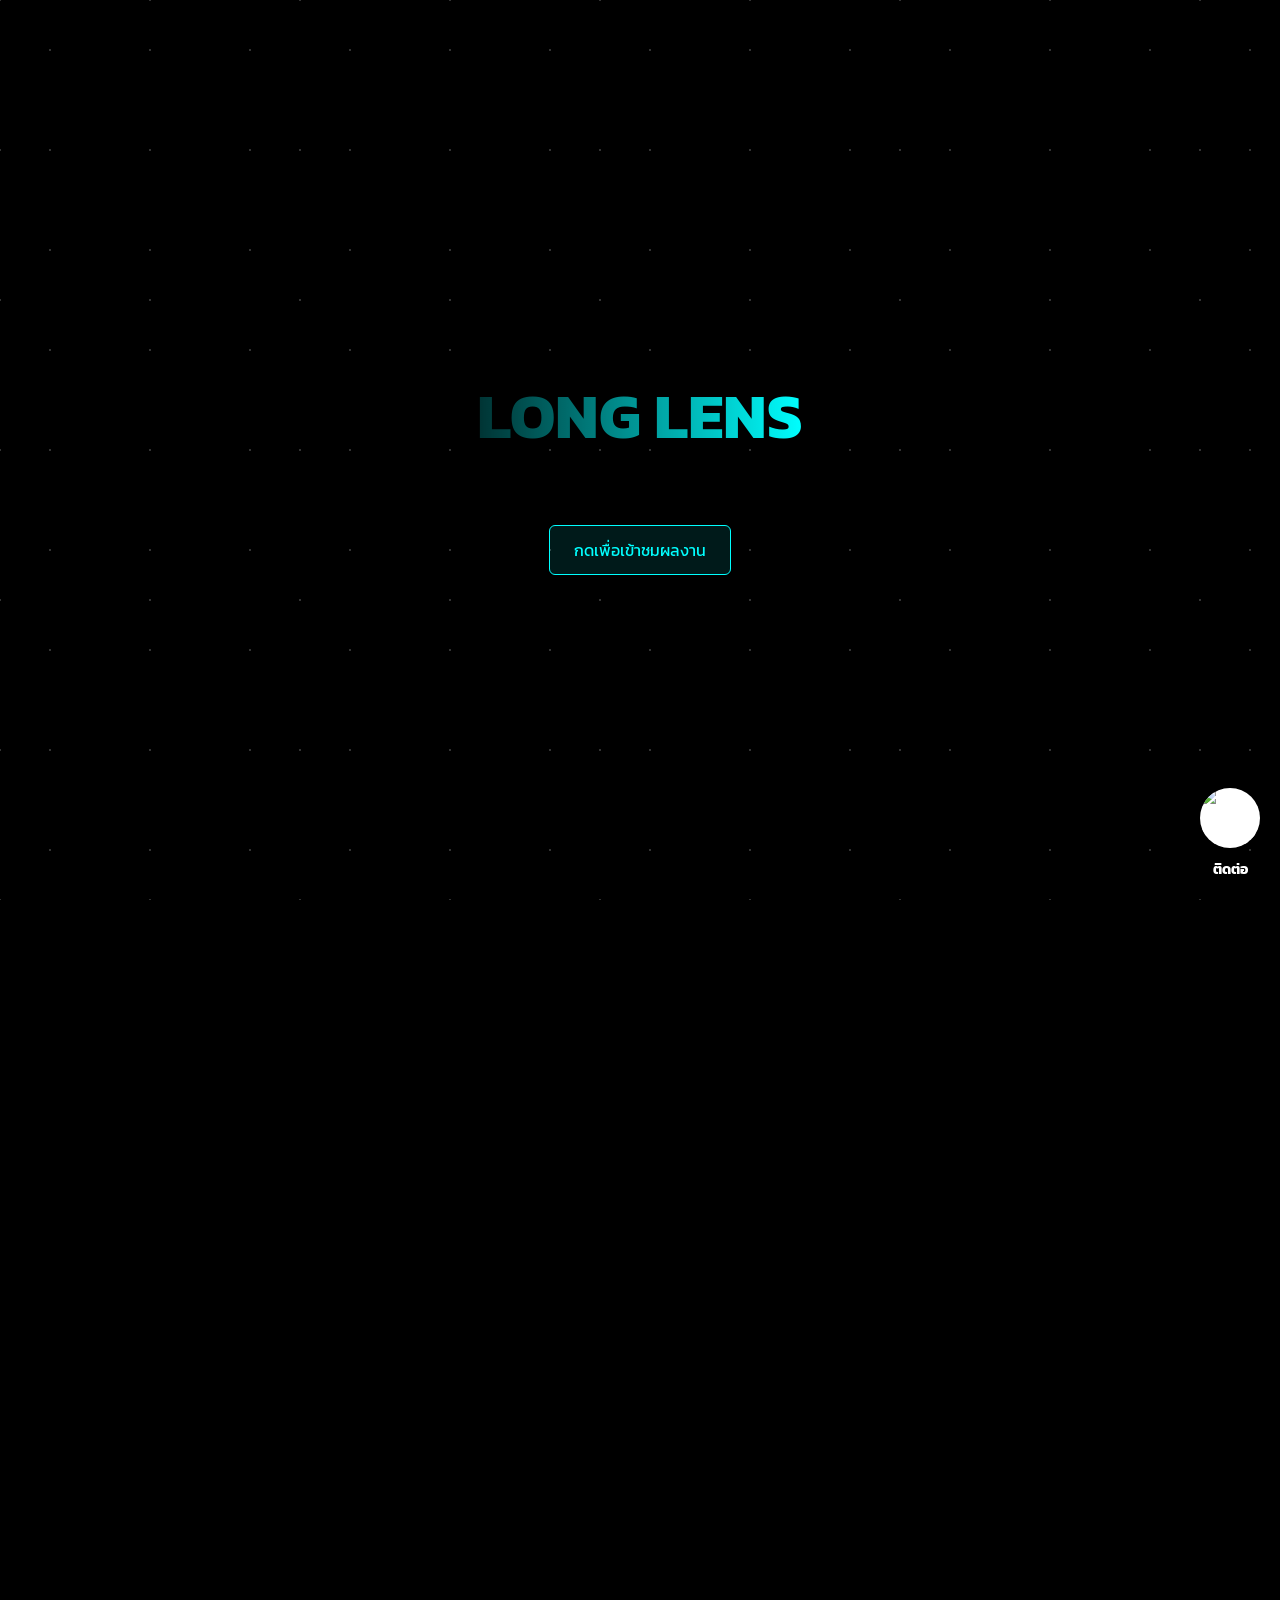
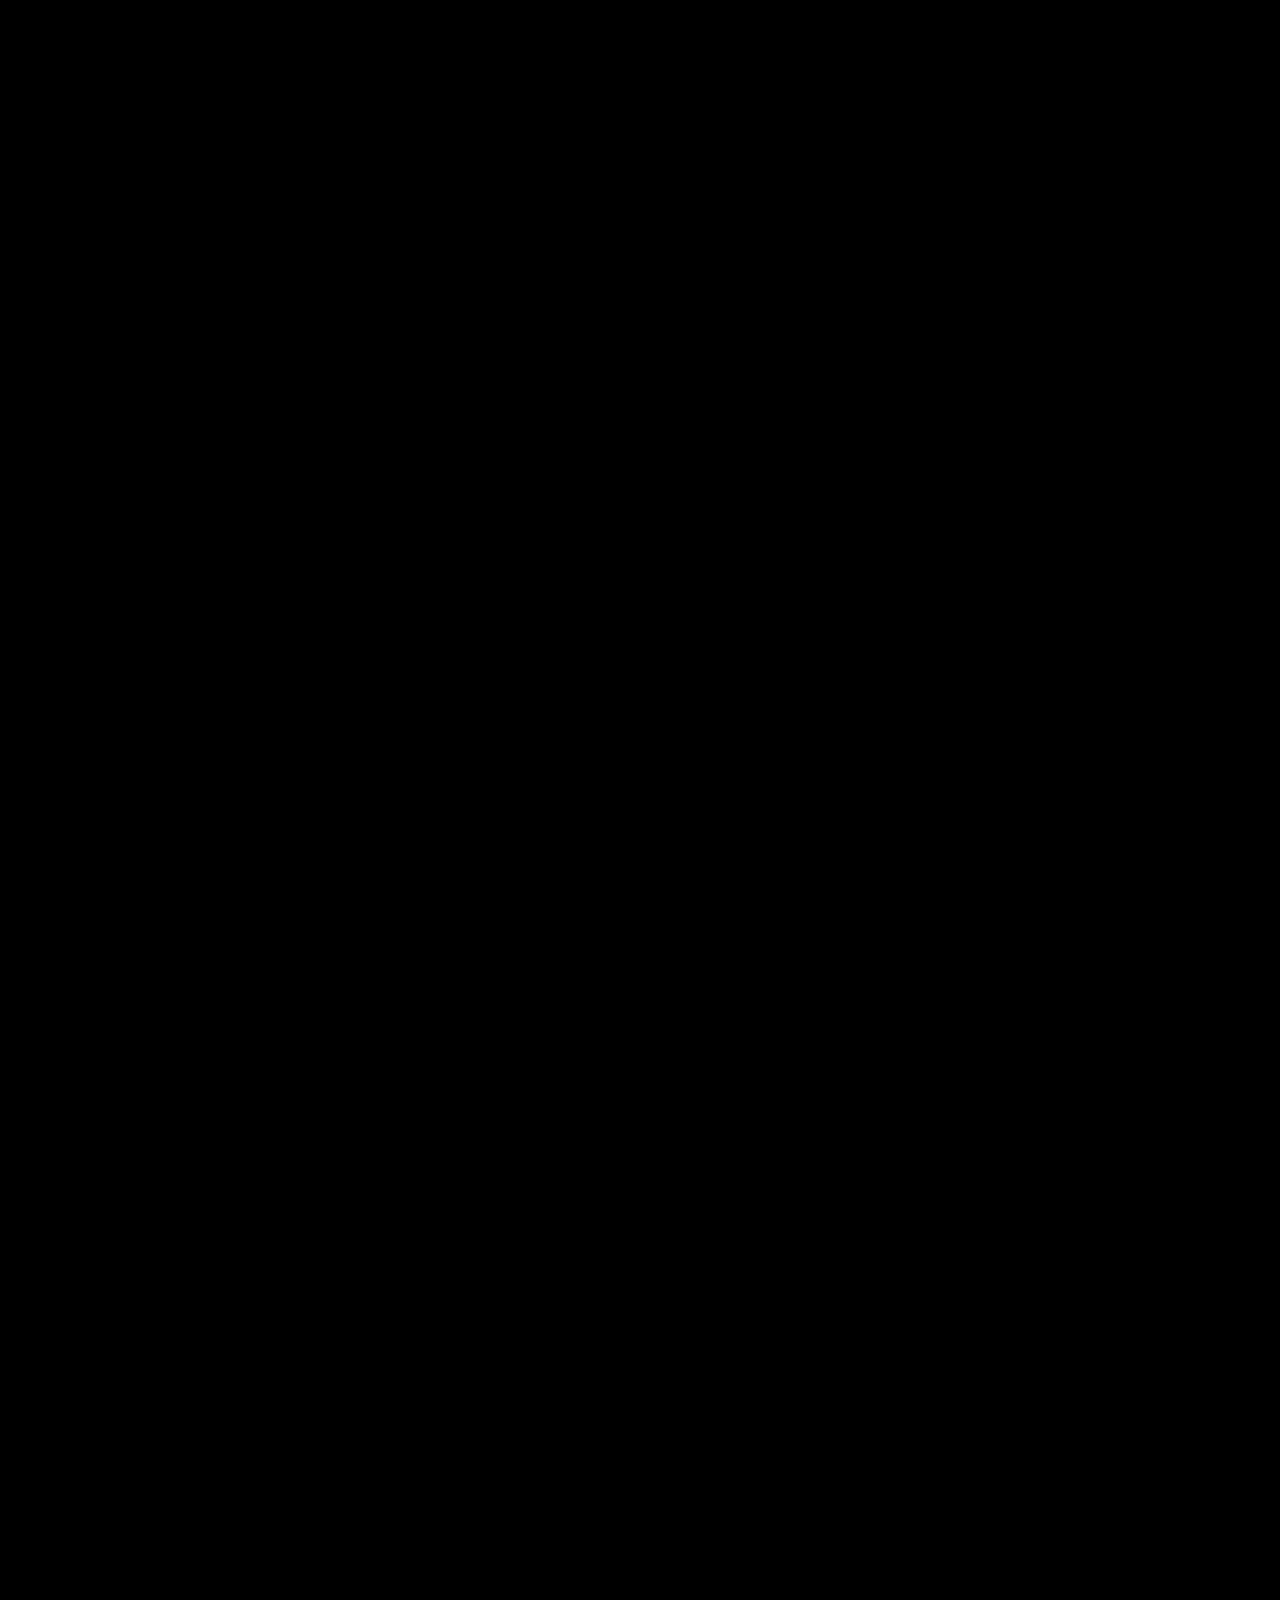
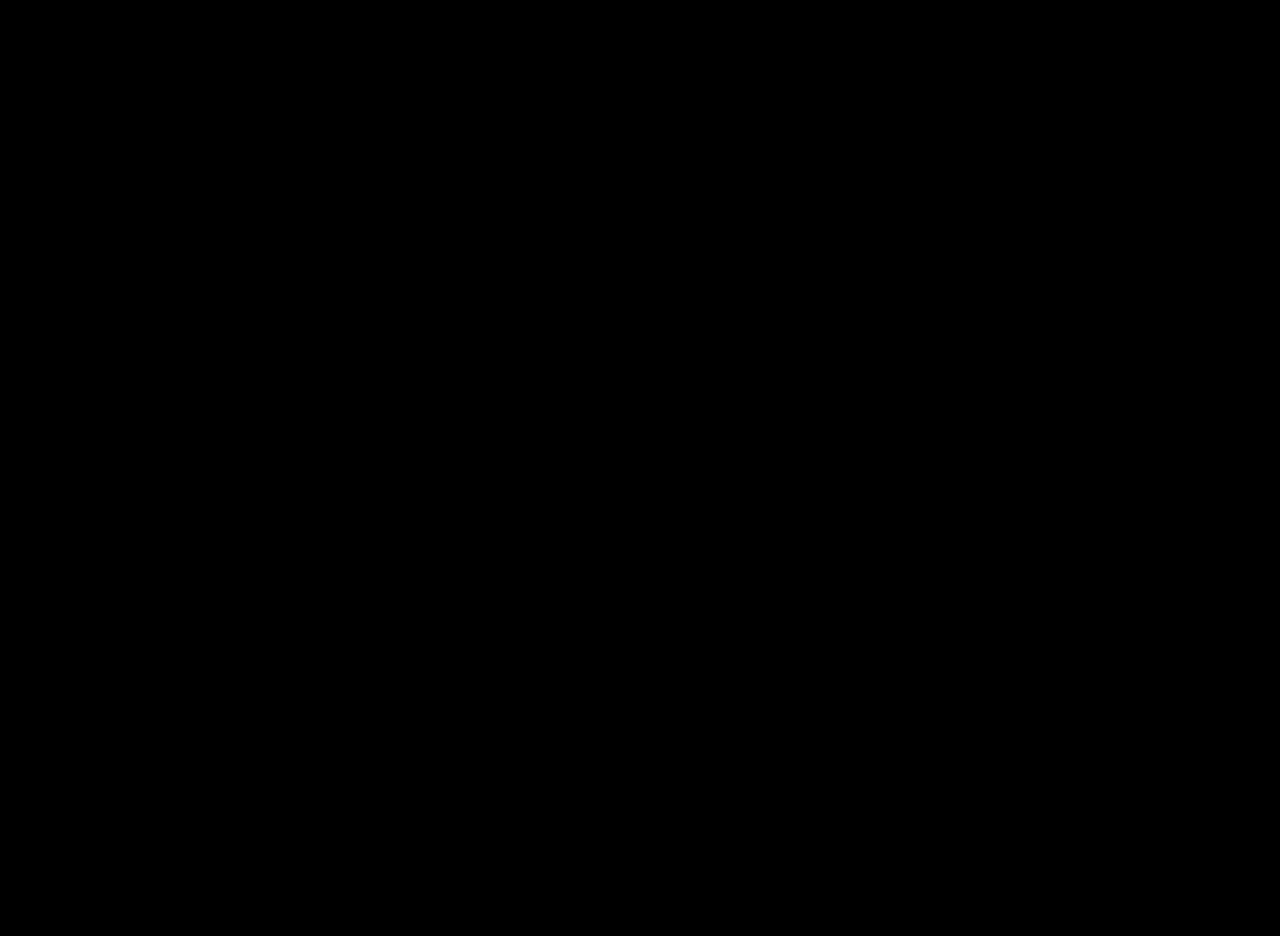
==== commit 96ddf0f7: "Update index.html" ====
--- a/index.html
+++ b/index.html
@@ -204,9 +204,6 @@
 </div>
 
 
-<footer style="text-align: center; padding: 20px; font-size: 14px; color: gray;">
-  © 2025 Thanaphat. สงวนลิขสิทธิ์ทั้งหมด
-</footer>
 
 
   <div id="overlay" class="overlay">
@@ -393,6 +390,64 @@
 <body>
 </html>
 
+<footer class="footer">
+  <p class="fade-up">
+    © 2026 <strong>LONG LENS</strong>. All rights reserved.
+  </p>
+  <p class="fade-up delay">
+    เนื้อหา รูปภาพ และองค์ประกอบทั้งหมดบนเว็บไซต์นี้เป็นทรัพย์สินของ LONG LENS 
+    ห้ามคัดลอก ดัดแปลง หรือเผยแพร่โดยไม่ได้รับอนุญาต
+  </p>
+  <p class="fade-up delay2">
+    <a href="/privacy">Privacy Policy</a> |
+    <a href="/terms">Terms of Service</a>
+  </p>
+</footer>
+
+<style>
+.footer {
+  text-align: center;
+  padding: 25px;
+  font-size: 14px;
+  color: #777;
+  border-top: 1px solid #eee;
+}
+
+/* ลิงก์ */
+.footer a {
+  color: #555;
+  text-decoration: none;
+  margin: 0 8px;
+  transition: color 0.3s ease;
+}
+
+.footer a:hover {
+  color: #000;
+}
+
+/* animation */
+.fade-up {
+  opacity: 0;
+  transform: translateY(10px);
+  animation: fadeUp 0.8s ease forwards;
+}
+
+.delay {
+  animation-delay: 0.3s;
+}
+
+.delay2 {
+  animation-delay: 0.6s;
+}
+
+@keyframes fadeUp {
+  to {
+    opacity: 1;
+    transform: translateY(0);
+  }
+}
+</style>
+
 <!-- 
 Copyright © 2025 โดย Thanaphat
 สงวนลิขสิทธิ์ทั้งหมด ห้ามคัดลอก ทำซ้ำ หรือดัดแปลงส่วนหนึ่งส่วนใดของเว็บไซต์นี้ 
@@ -407,3 +462,19 @@
 
 
 
+
+
+<!-- 
+Copyright © 2025 โดย Thanaphat
+สงวนลิขสิทธิ์ทั้งหมด ห้ามคัดลอก ทำซ้ำ หรือดัดแปลงส่วนหนึ่งส่วนใดของเว็บไซต์นี้ 
+โดยไม่ได้รับอนุญาตเป็นลายลักษณ์อักษร หากฝ่าฝืน โดนปรับ 100,000 บาท
+
+Copyright © 2025 by Thanaphat
+All rights reserved. No part of this website may be copied, reproduced, or modified
+without written permission.
+-->
+
+  
+
+
+
